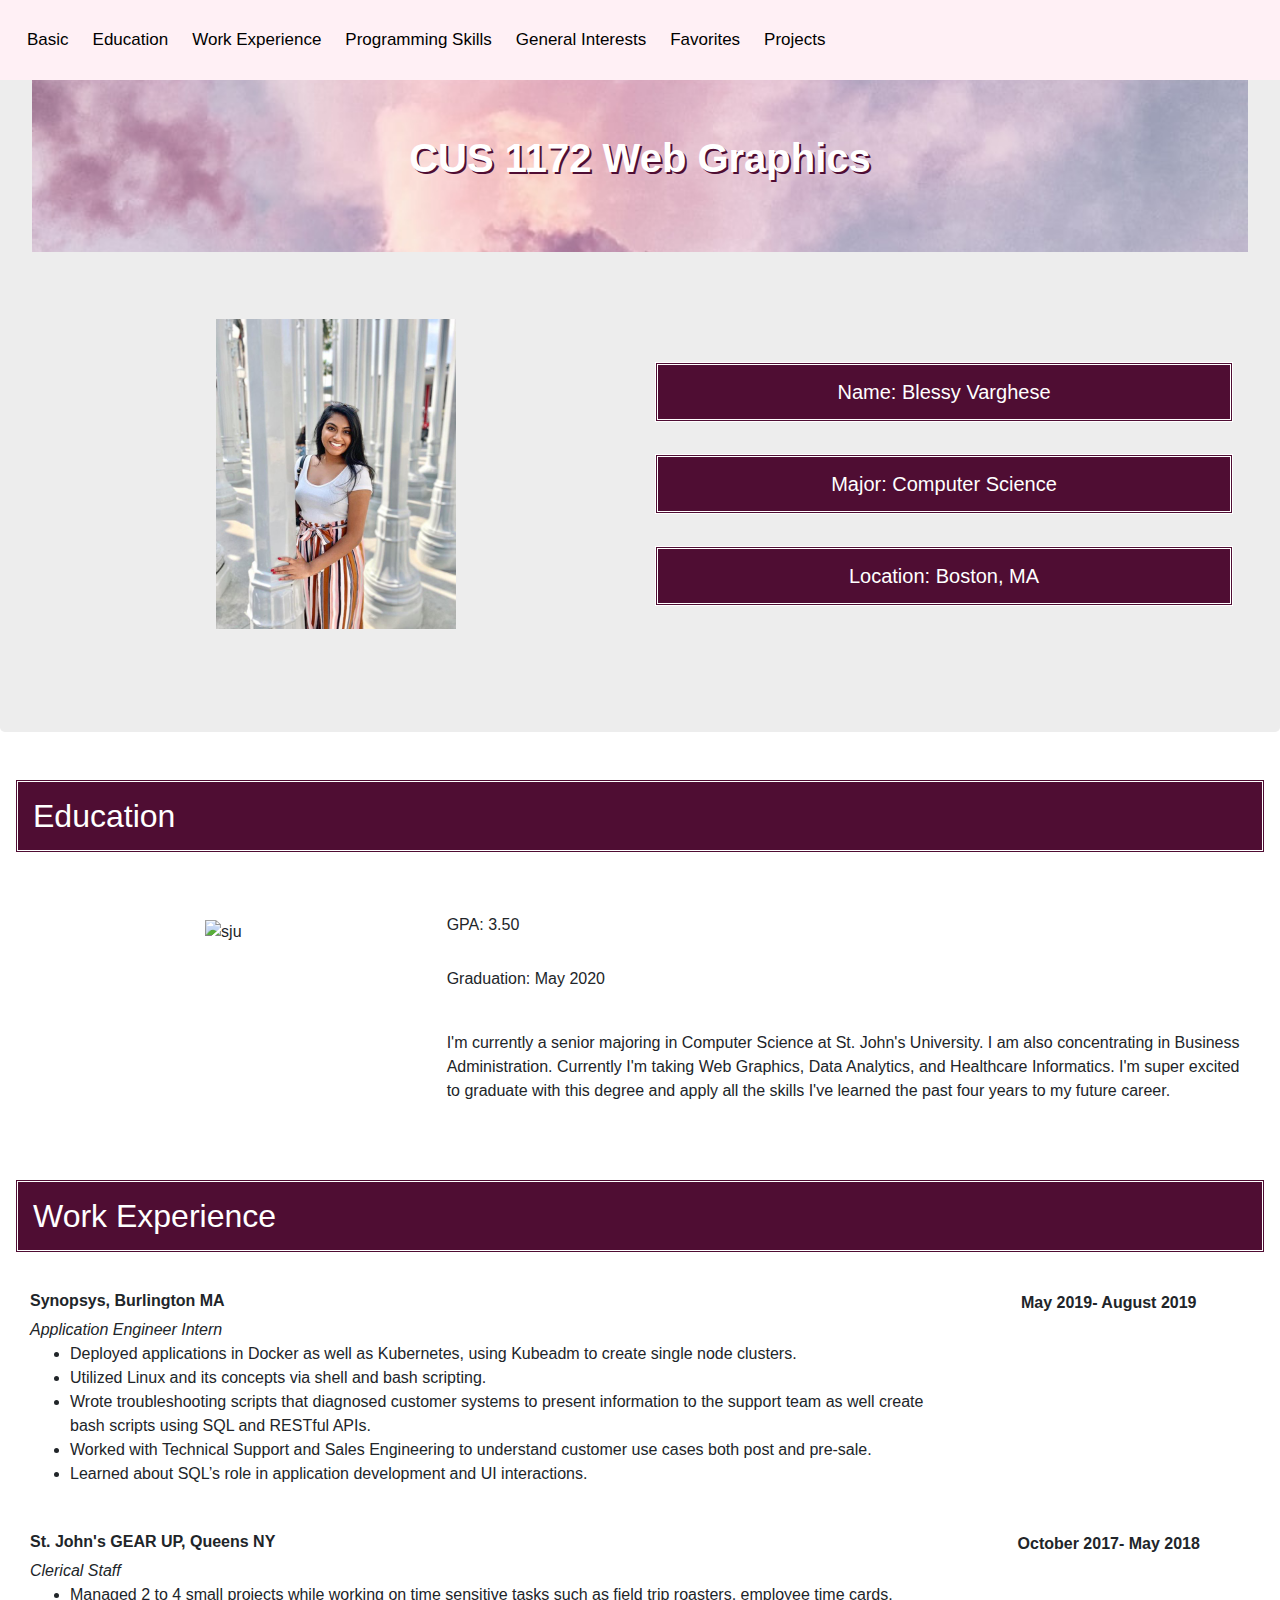
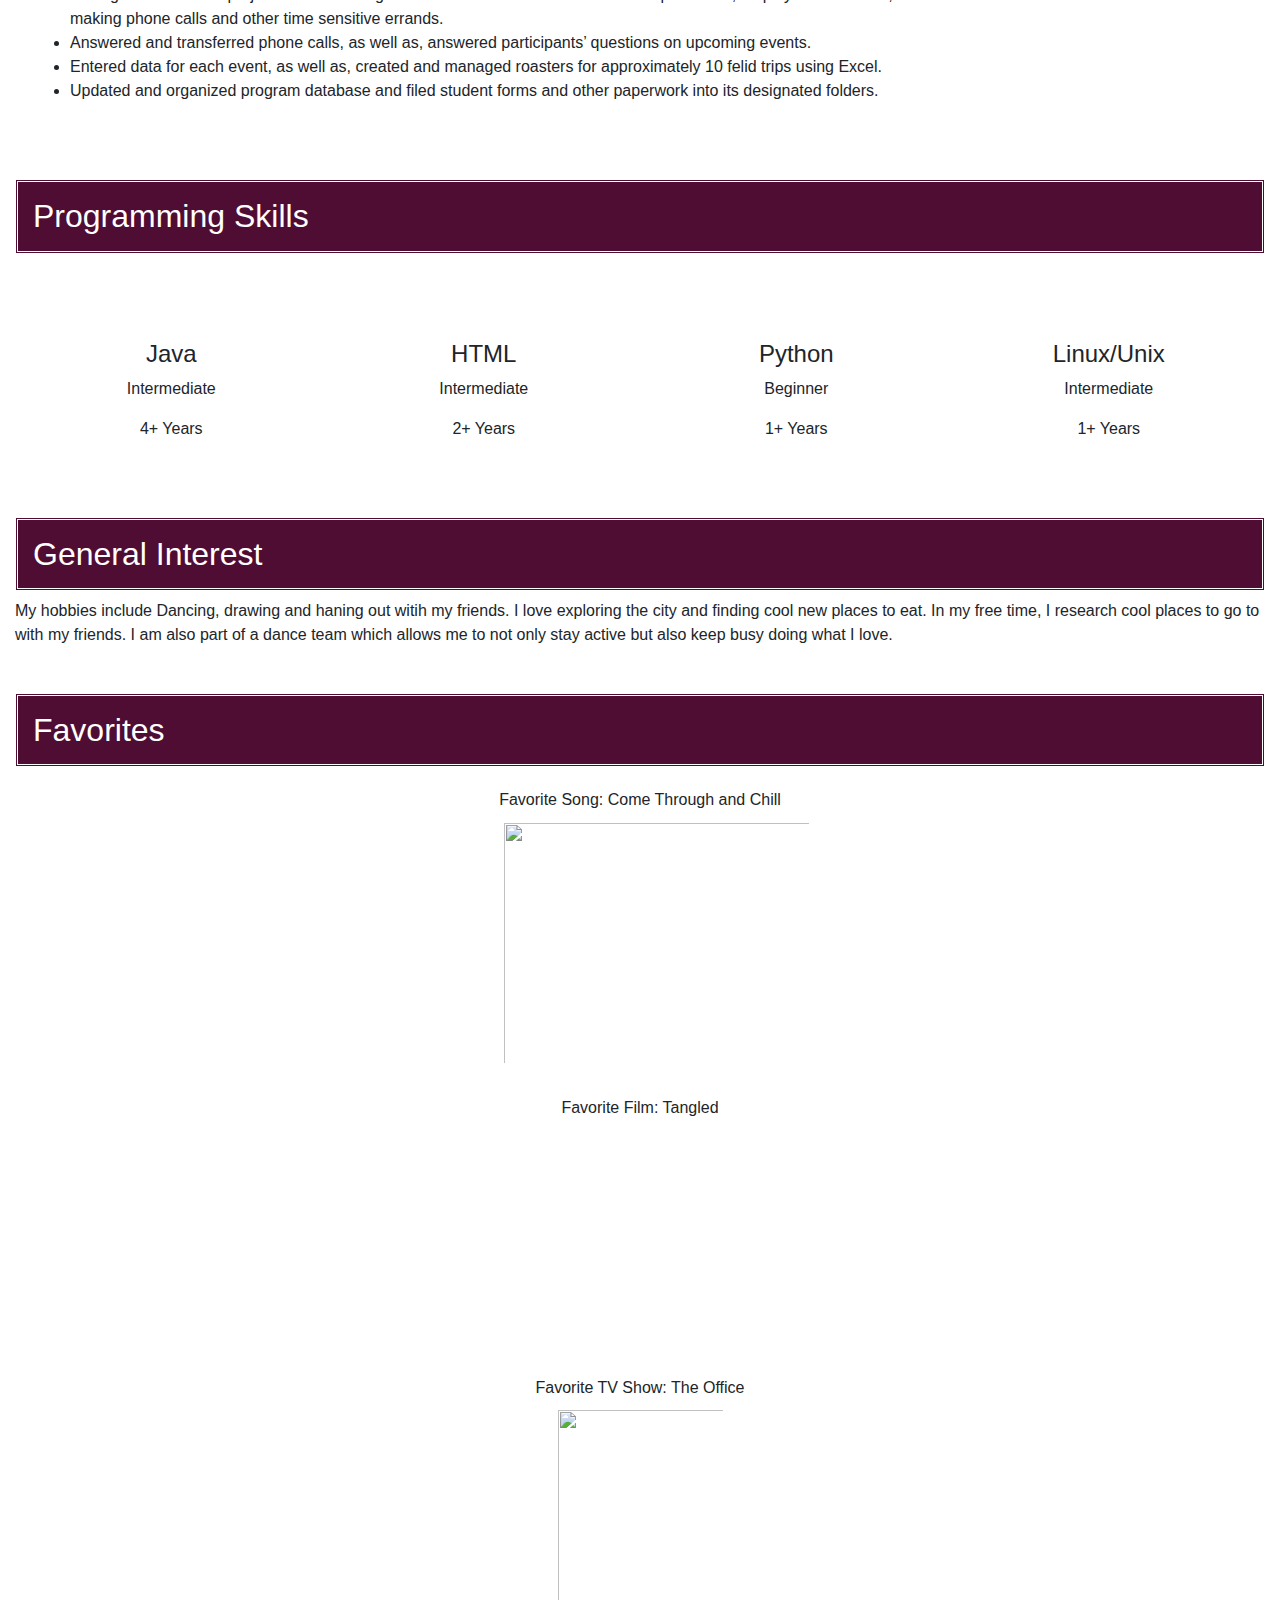
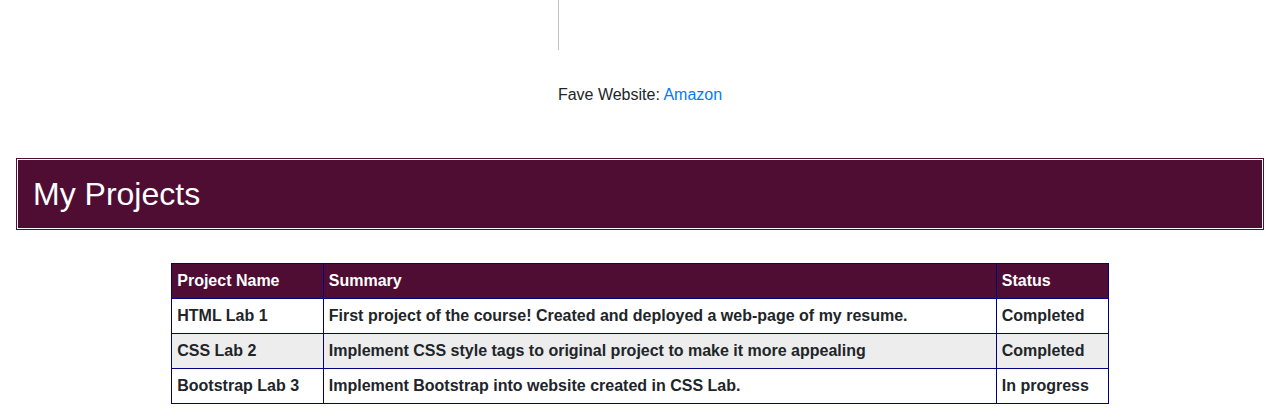
==== BootstrapLab3/css.html @ 1951f16a "lab 3" ====
<!DOCTYPE html>
<html>
<head>
    <title>Blessy Bootstrap Lab</title>
    <meta charset="utf-8">
    <meta name="viewport" content="width=device-width, initial-scale=1">
    <link rel="stylesheet" href="https://maxcdn.bootstrapcdn.com/bootstrap/4.3.1/css/bootstrap.min.css">
    <link rel="stylesheet" href="style2.css">
    <script src="https://ajax.googleapis.com/ajax/libs/jquery/3.4.1/jquery.min.js"></script>
    <script src="https://cdnjs.cloudflare.com/ajax/libs/popper.js/1.14.7/umd/popper.min.js"></script>
    <script src="https://maxcdn.bootstrapcdn.com/bootstrap/4.3.1/js/bootstrap.min.js"></script>
</head>

<body>
    <div class="topnav">
        <a href = #Basic> Basic </a>
        <a href = #Education> Education </a>
        <a href = #Work> Work Experience </a>
        <a href = #Programming> Programming Skills </a>
        <a href = #Interests> General Interests </a>
        <a href = #Favorites> Favorites </a>
        <a href = #Projects> Projects </a>
    </div>

    <div class="jumbotron text-center">
        <h1 id="Basic">CUS 1172 Web Graphics</h1>
        <div class="row">
            <div class="col">
                <br>
                <img src= "blessy.jpg"  alt="Blessy" height="320" width="250" align="center">
            </div>
            <div class="col">
                <br>
                <br>
                <br>
                <h5> Name: Blessy Varghese </h5>
                <br>
                <h5> Major: Computer Science </h5>
                <br>
                <h5> Location: Boston, MA </h5>
                <br>
            </div>
        </div>
    </div>
    <div align="center">
        <h3 id="Education"> Education </h3>
        <div class="row">
            <div class="col-sm-4">
                <br>
                <img src="https://dlmrue3jobed1.cloudfront.net/uploads/school/StJohns/logo_square_StJohnsUniversity_S.png" alt="sju" align="center">
            </div>
            <div class="col-sm-8" align="left">
                <br>
                <h6> GPA: 3.50</h6>
                <br>
                <p> Graduation: May 2020 </p>
                <br>
                <p> I'm currently a senior majoring in Computer Science at St. John's University.
                    I am also concentrating in Business Administration. Currently I'm taking Web Graphics,
                    Data Analytics, and Healthcare Informatics.  I'm super excited to graduate with this degree
                    and apply all the skills I've learned the past four years to my future career. </p>
            </div>
        </div>
    </div>

  <div>
    <h3 id="Work"> Work Experience </h3>
      <div class = "row">
          <div class="col-sm-9">
              <h6> <b>  Synopsys, Burlington MA </b> </h6>
              <h7> <i> Application Engineer Intern </i> </h7>
              <ul>
                  <li>  Deployed applications in Docker as well as Kubernetes, using Kubeadm to create single node clusters. </li>
                  <li> Utilized Linux and its concepts via shell and bash scripting. </li>
                  <li> Wrote troubleshooting scripts that diagnosed customer systems to present information to the support team as well create bash scripts using SQL and RESTful APIs. </li>
                  <li> Worked with Technical Support and Sales Engineering to understand customer use cases both post and pre-sale. </li>
                  <li> Learned about SQL’s role in application development and UI interactions. </li>
          </div>
          <div class="col-sm-3" align="center">
              <p> <b>May 2019- August 2019 </b></p>
          </div>
          <br>
          <div class="col-sm-9">
              <h6> <b>  St. John's GEAR UP, Queens NY </b> </h6>
              <h7> <i> Clerical Staff </i> </h7>
              <ul>
                  <li>  Managed 2 to 4 small projects while working on time sensitive tasks such as field trip roasters, employee time cards, making phone calls and other time sensitive errands. </li>
                  <li> Answered and transferred phone calls, as well as, answered participants’ questions on upcoming events. </li>
                  <li> Entered data for each event, as well as, created and managed roasters for approximately 10 felid trips using Excel. </li>
                  <li> Updated and organized program database and filed student forms and other paperwork into its designated folders. </li>
          </div>
          <div class="col-sm-3" align="center">
              <p> <b>October 2017- May 2018 </b></p>
          </div>
      </div>
  </div>

  <div>
    <h3 id= "Programming"> Programming Skills </h3>
      <div class="row" align="center">
          <div class="col-sm-3">
              <br> <br>
              <h4> Java </h4>
              <p> Intermediate</p>
              <p> 4+ Years </p>
          </div>
          <div class="col-sm-3">
              <br> <br>
              <h4> HTML </h4>
              <p> Intermediate</p>
              <p> 2+ Years </p>
          </div>
          <div class="col-sm-3">
              <br> <br>
              <h4> Python </h4>
              <p> Beginner </p>
              <p> 1+ Years </p>
          </div>
          <div class="col-sm-3">
              <br> <br>
              <h4> Linux/Unix </h4>
              <p> Intermediate</p>
              <p> 1+ Years </p>
          </div>
      </div>
  </div>


  <div>
    <h3 id= "Interests"> General Interest </h3>
    <p> My hobbies include Dancing, drawing and haning out witih my friends.
      I love exploring the city and finding cool new places to eat. In my free time, I research cool places to go to
      with my friends. I am also part of a dance team which allows me to not only stay active but also keep busy doing what I love. </p>
  </div>

    <div align="center">
    <h3 id = "Favorites"> Favorites </h3>
        <div class="col-sm-3">
            <h6> Favorite Song: Come Through and Chill</h6>
            <img src="https://i.ytimg.com/vi/pBU28vICV5A/maxresdefault.jpg" height="250" width="315">

        </div>
        <div class="col-sm-4">
            <h6> Favorite Film: Tangled </h6>
            <iframe width="460" height="216" src="https://www.youtube.com/embed/2f516ZLyC6U" frameborder="0" allow="accelerometer; autoplay; encrypted-media; gyroscope; picture-in-picture" allowfullscreen></iframe>
        </div>
        <div class="col-sm-4">
             <h6> Favorite TV Show: The Office </h6>
            <img src="https://images-na.ssl-images-amazon.com/images/I/51V0BCZiznL._SY445_.jpg" height="250" width="175">
        </div>
        <div class="col-sm-4">
            <h6> Fave Website: <a href="https://www.amazon.com/"target="_blank"> Amazon </a> </h6>
        </div>
    </div>

  <div>
    <h3 id = "Projects"> My Projects </h3>
      <br>
      <style>
      table, th, td {
          border: 1px solid navy;
          padding: 5px;
      }
      table {
          border-spacing: 10px;
          border-color: lavenderblush;
          width: 75%;
          padding: 15px;
          alignment: center;
      }
          tr:nth-child(even) {background-color: #EDEDED;}
          thead{
              background: #4F0D33;
              color: white;
          }

      </style>
      <table align="center">
          <thead>
          <tr>
              <th> Project Name </th>
              <th> Summary </th>
              <th> Status </th>
          </tr>
          </thead>
          <tbody>
            <tr>
              <th> HTML Lab 1 </th>
              <th> First project of the course! Created and deployed a web-page of my resume. </th>
              <th> Completed </th>
            </tr>
            <tr>
                <th> CSS Lab 2 </th>
                <th> Implement CSS style tags to original project to make it more appealing </th>
                <th> Completed </th>
            </tr>
            <tr>
                <th> Bootstrap Lab 3 </th>
                <th> Implement Bootstrap into website created in CSS Lab. </th>
                <th> In progress </th>
            </tr>
          </tbody>
      </table>
  </div>
</body>
</html>
---- BootstrapLab3/style2.css ----
/* style2.css */
.topnav a {
  float: left;
  color: black;
  text-align: center;
  padding: 12px 12px;
  text-decoration: none;
  font-size: 17px;
  margin-top: 0;
}
/* Change the color of links on hover */
.topnav a:hover {
  background-color: #4F0D33;
  color: white;
}
/* Add a color to the active/current link */
.topnav a.active {
  background-color: lavenderblush;
  color: black;
}
.topnav {
  background-color: lavenderblush;
  color: black;
  overflow: hidden;
  position: fixed;
  width: 100%;
  margin-top:0;
  z-index: 1;
}
h1 {
  background-color: ghostwhite;
  background-image: url("purple.jpg");
  background-position: center;
  background-repeat: no-repeat;
  background-size: 100%;
  text-align:center;
  padding: 70px 0px;
  font-weight: bold;
  color: white;
  text-shadow: 2px 2px #4F0D33;
}
h5{
  padding: 15px;
  border-style: double;
  background-color: #4F0D33;
  color: white;
}
img{
  float: none;
  padding: 5px;
  margin: 0px;
  position: relative;
}
h3{
  text-align: left;
  font-size: 2em;
  padding: 15px;
  border-style: double;
  background: #4F0D33;
  color: white;
}
div{
  padding: 15px;
}
.jumbotron {
  background-color: #EDEDED;
}
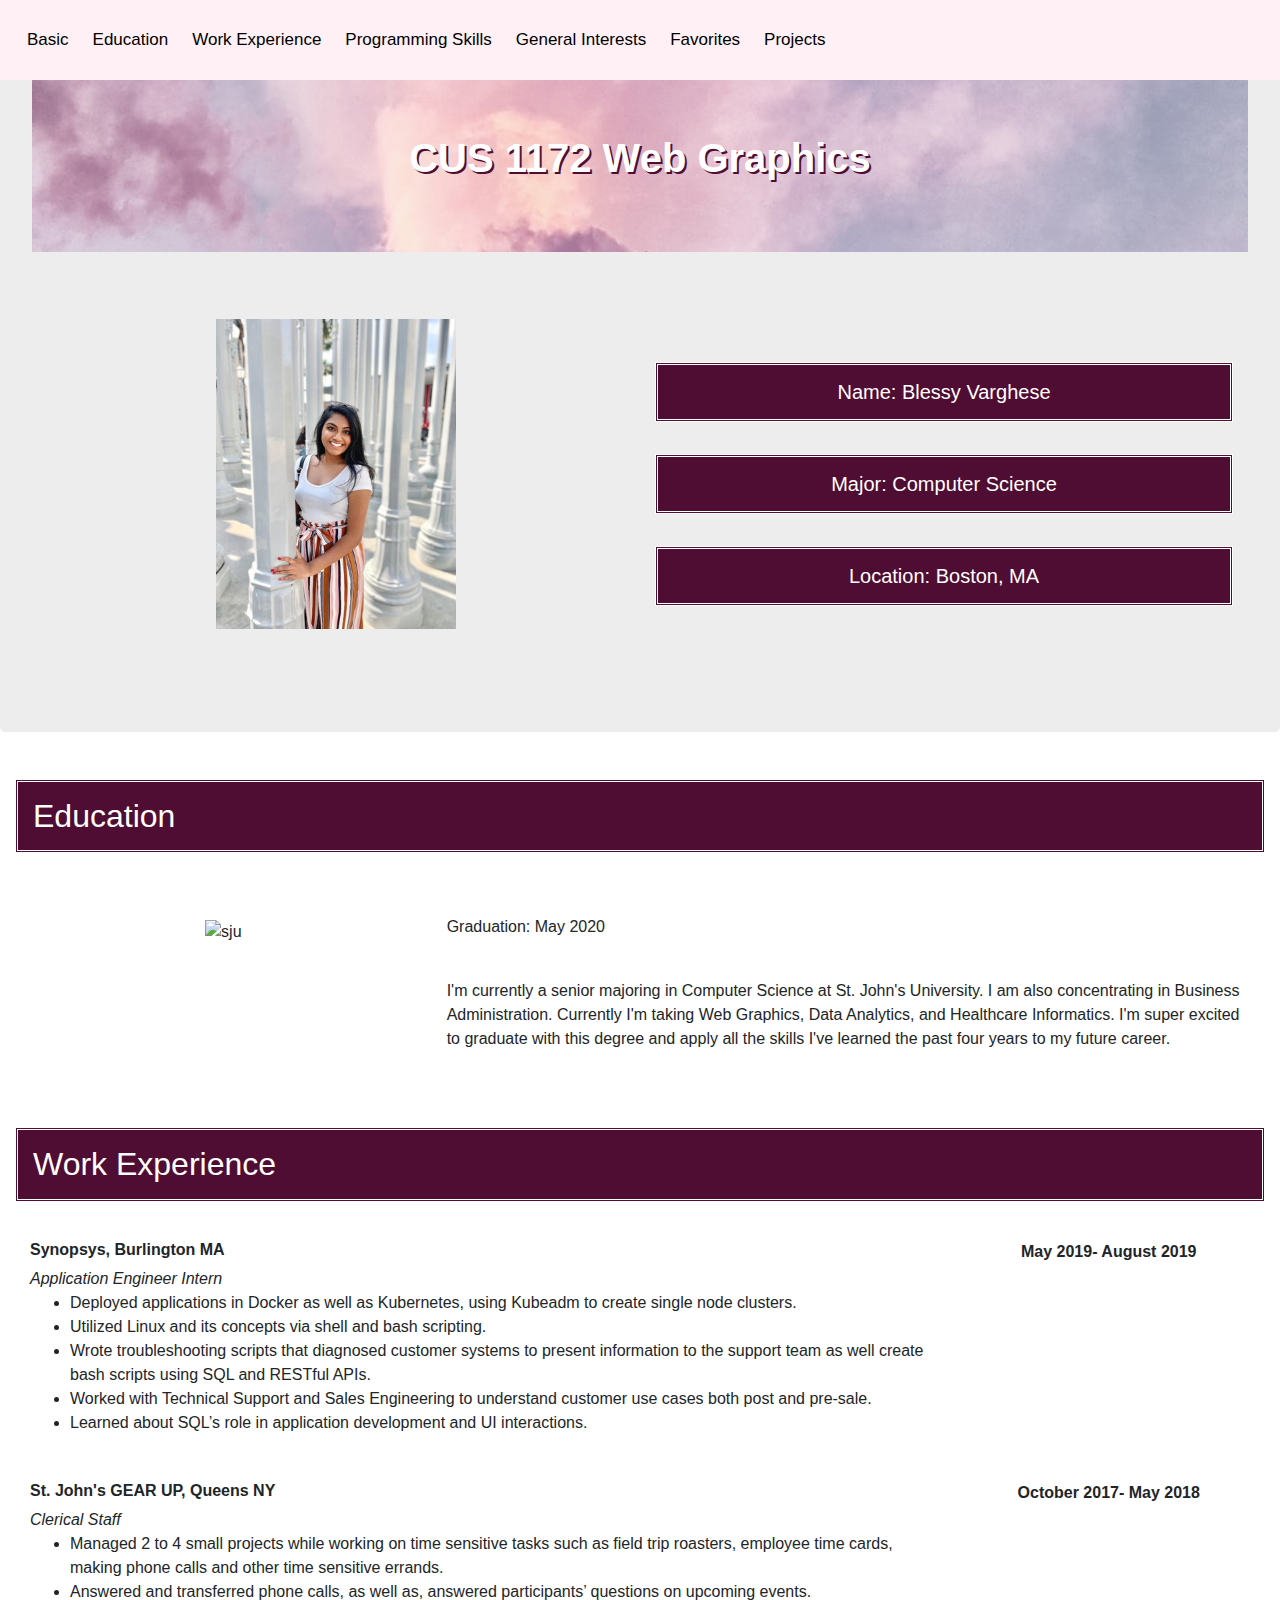
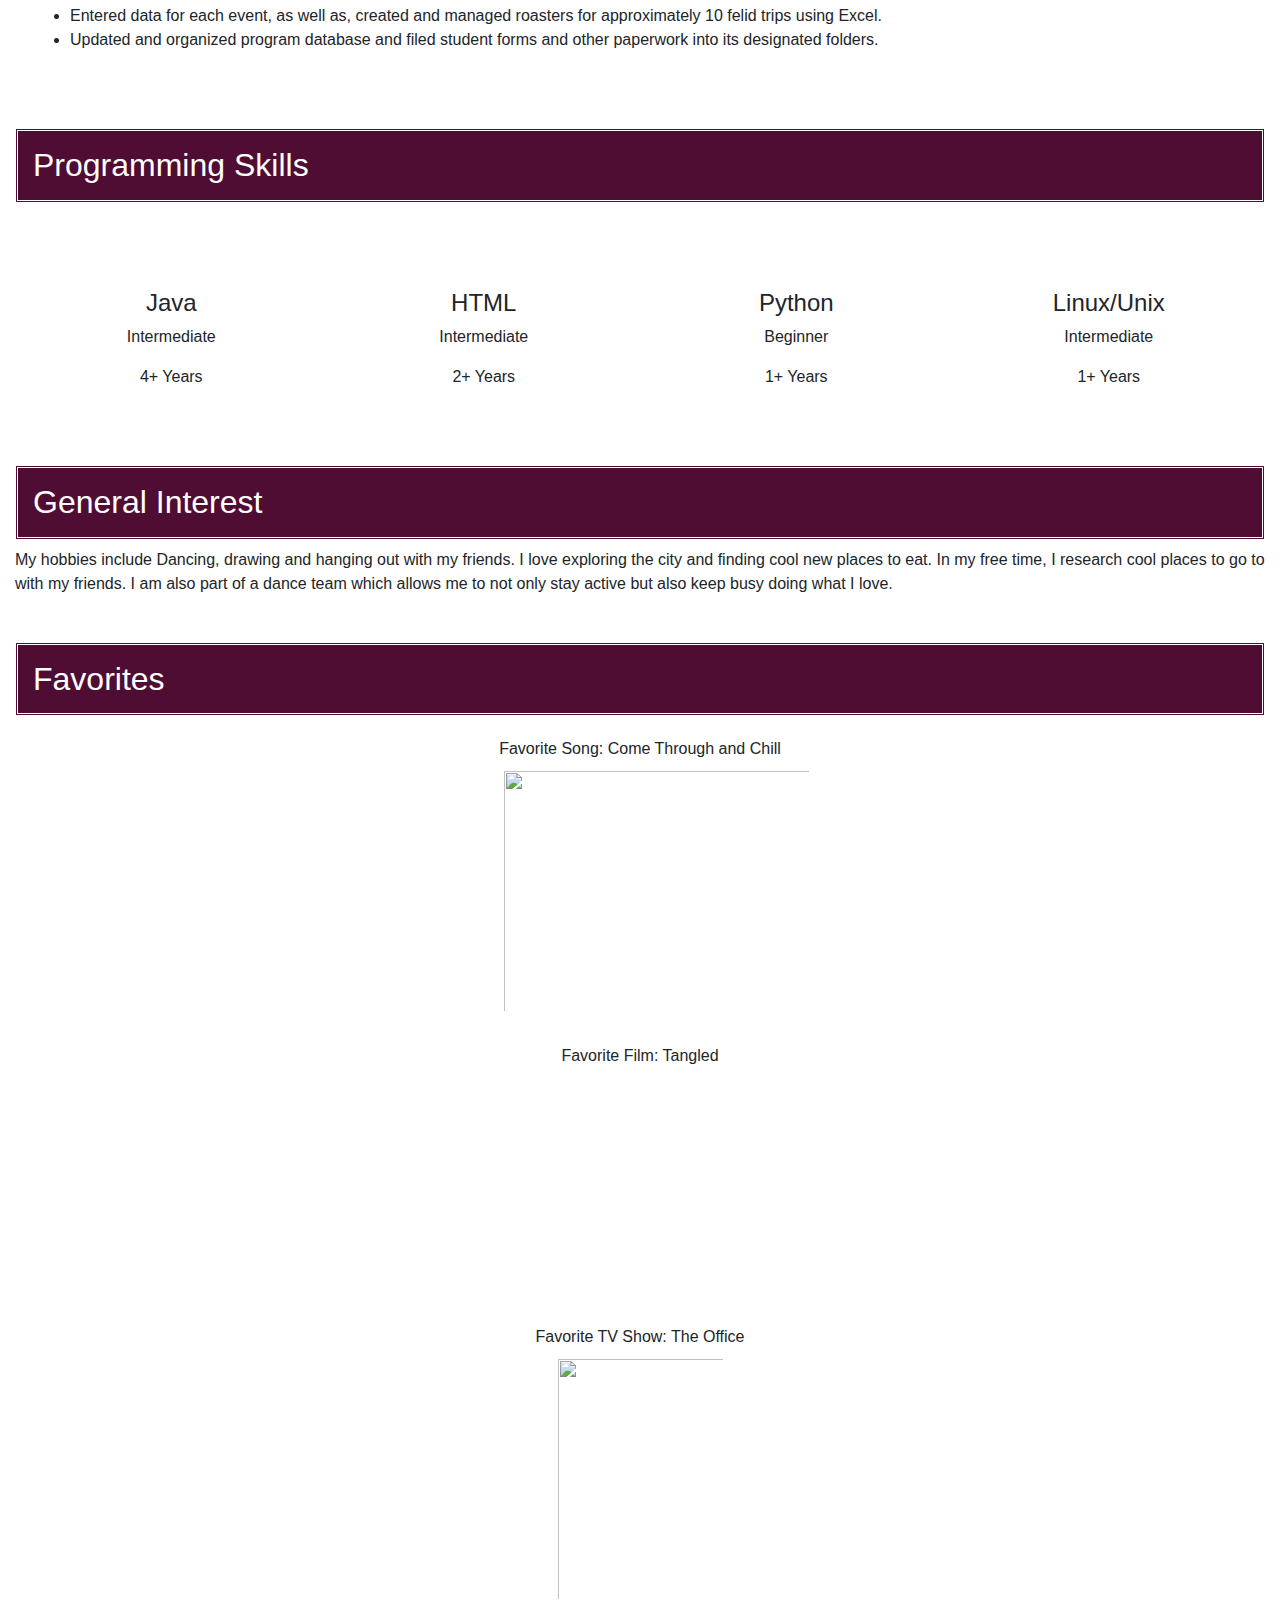
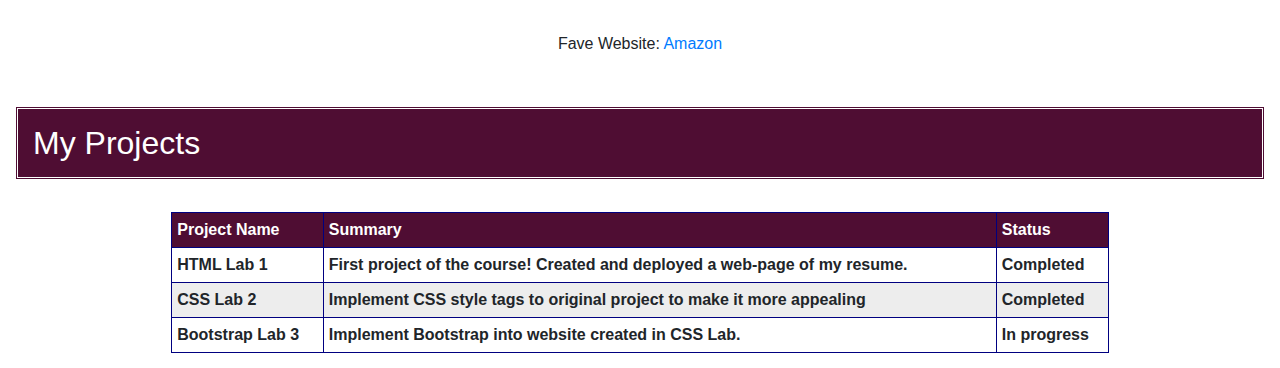
==== commit f6a126b4: "clean" ====
--- a/BootstrapLab3/css.html
+++ b/BootstrapLab3/css.html
@@ -51,8 +51,6 @@
             </div>
             <div class="col-sm-8" align="left">
                 <br>
-                <h6> GPA: 3.50</h6>
-                <br>
                 <p> Graduation: May 2020 </p>
                 <br>
                 <p> I'm currently a senior majoring in Computer Science at St. John's University.
@@ -128,7 +126,7 @@
 
   <div>
     <h3 id= "Interests"> General Interest </h3>
-    <p> My hobbies include Dancing, drawing and haning out witih my friends.
+    <p> My hobbies include Dancing, drawing and hanging out with my friends.
       I love exploring the city and finding cool new places to eat. In my free time, I research cool places to go to
       with my friends. I am also part of a dance team which allows me to not only stay active but also keep busy doing what I love. </p>
   </div>
@@ -142,7 +140,7 @@
         </div>
         <div class="col-sm-4">
             <h6> Favorite Film: Tangled </h6>
-            <iframe width="460" height="216" src="https://www.youtube.com/embed/2f516ZLyC6U" frameborder="0" allow="accelerometer; autoplay; encrypted-media; gyroscope; picture-in-picture" allowfullscreen></iframe>
+            <iframe width="410" height="216" src="https://www.youtube.com/embed/2f516ZLyC6U" frameborder="0" allow="accelerometer; autoplay; encrypted-media; gyroscope; picture-in-picture" allowfullscreen></iframe>
         </div>
         <div class="col-sm-4">
              <h6> Favorite TV Show: The Office </h6>
--- a/BootstrapLab3/style2.css
+++ b/BootstrapLab3/style2.css
@@ -64,4 +64,5 @@
 }
 .jumbotron {
   background-color: #EDEDED;
-}+}
+col